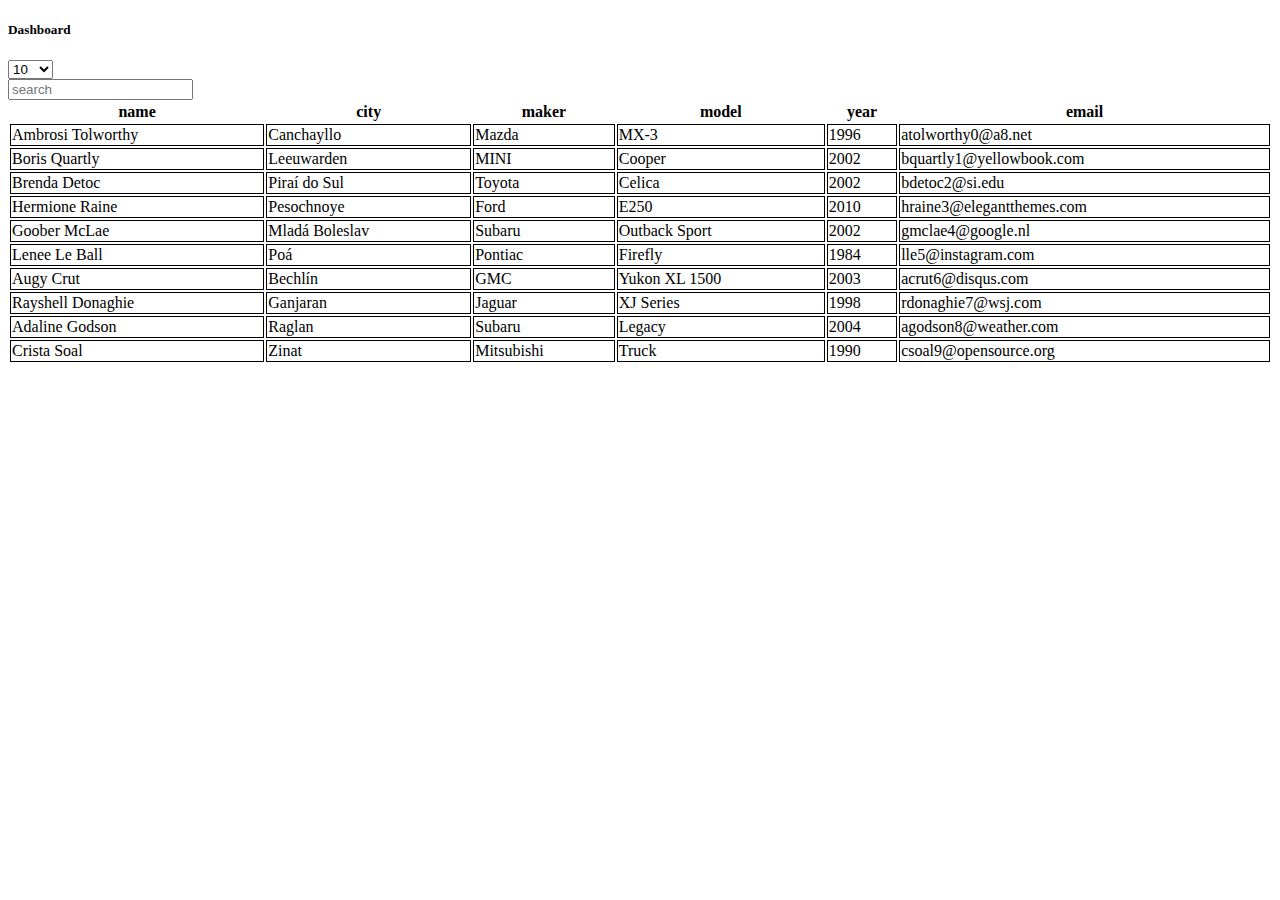
==== src/public/index.html @ 61161446 "중간 커밋" ====
<!DOCTYPE html>
<html lang="en">
  <head>
    <title></title>
    <meta charset="UTF-8">
    <meta name="viewport" content="width=device-width, initial-scale=1">
    <link href="../app/commons/css/reset.css" rel="stylesheet">
    <link href="../app/dashboard/dashboard.css" rel="stylesheet">
  </head>
  <body>
    <h5>Dashboard</h1>
    <div class="wrapper">
      <div id="carTable" class="car-table">
          <!-- table -->
      </div>
    </div>
  </body>
  <script src="../app/libs/http/ajax.js"></script>
  <script src="../app/libs/datatable/pagination/Pagination.js"></script>
  <script src="../app/libs/datatable/core/core.js"></script>
  <script src="../app/dashboard/dashboard.js"></script>
</html>
---- src/app/dashboard/dashboard.css ----
/* .engineer {
  width: 100%;
} */
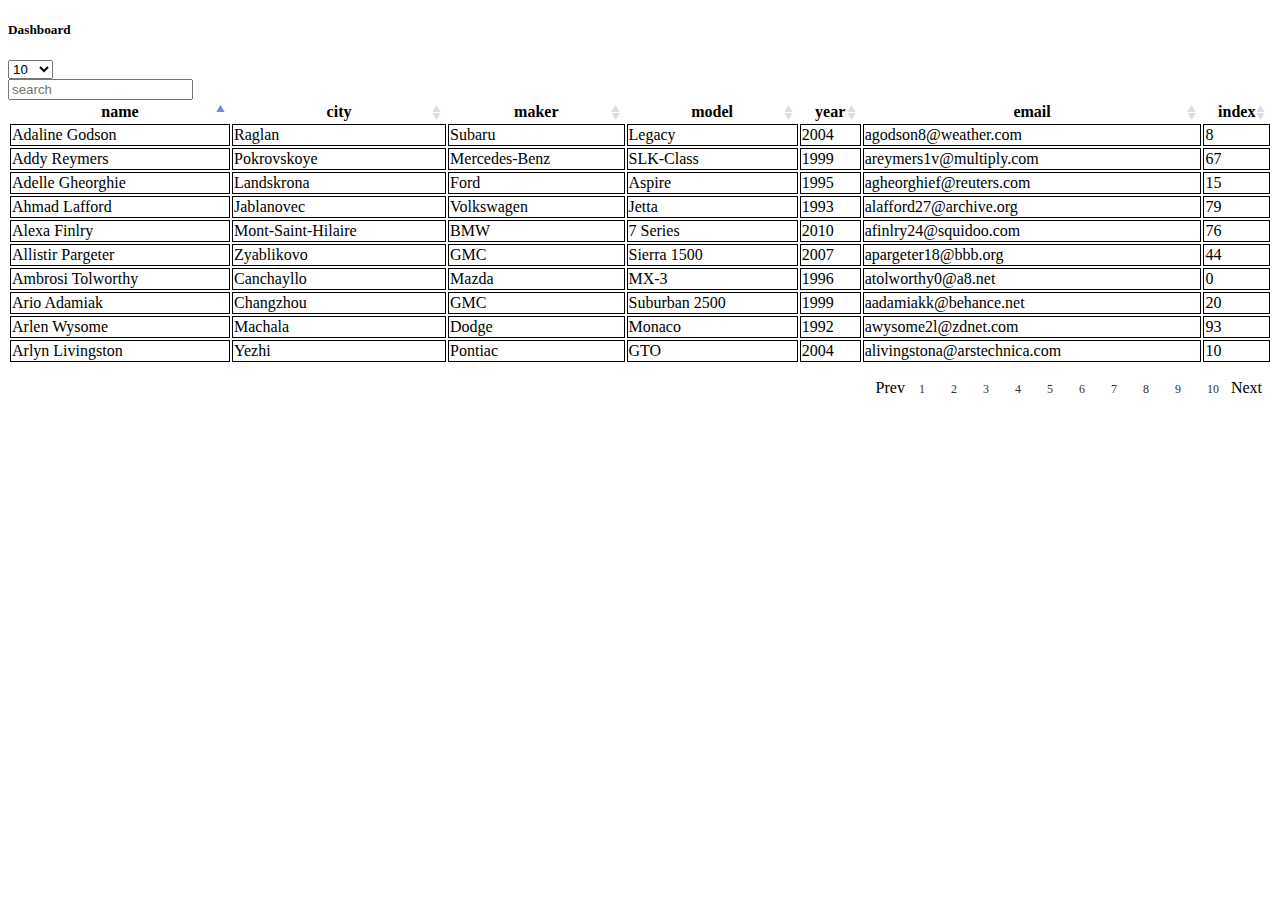
==== commit 89095fda: "중간커밋" ====
--- a/src/public/index.html
+++ b/src/public/index.html
@@ -16,7 +16,11 @@
     </div>
   </body>
   <script src="../app/libs/http/ajax.js"></script>
+  <script src="../app/libs/datatable/core/core.js"></script>
+  <!-- <script src="../app/libs/datatable/sort/Sort.js"></script> -->
+  <!-- <script src="../app/libs/datatable/panel/Panel.js"></script> -->
+  <!-- <script src="../app/libs/datatable/panel/Show.js"></script> -->
+  <!-- <script src="../app/libs/datatable/panel/Search.js"></script> -->
   <script src="../app/libs/datatable/pagination/Pagination.js"></script>
-  <script src="../app/libs/datatable/core/core.js"></script>
   <script src="../app/dashboard/dashboard.js"></script>
 </html>--- a/src/app/dashboard/dashboard.css
+++ b/src/app/dashboard/dashboard.css
@@ -1,3 +1,58 @@
-/* .engineer {
+
+.tt-table {
   width: 100%;
-} */+}
+
+.tt-tbody {
+  font-weight: 200
+}
+.tt-tbody td {
+  border: 1px solid black;
+}
+
+.sorting {
+  background-image: url(../static/images/sort_both.png);
+  cursor: pointer;
+  background-position: center right;
+  background-repeat: no-repeat;
+}
+.sorting-asc {
+  background-image: url(../static/images/sort_asc.png);
+}
+.sorting-desc {
+  background-image: url(../static/images/sort_desc.png);
+}
+
+.tt-pagination {
+  float: right;
+  margin-top: 12px;
+  margin-right: 10px;
+}
+.tt-pagination div{
+  display: inline-block;
+  font-size: 16px;
+}
+.tt-pagination>:nth-child(1) {
+  font-weight: 100;
+  cursor: pointer;
+}
+.tt-pagination>:nth-child(3) {
+  font-weight: 100;
+  cursor: pointer;
+}
+.tt-pagination :nth-child(2) span {
+  box-sizing: border-box;
+  display: inline-block;
+  min-width: 1.5em;
+  margin-left: 2px;
+  text-align: center;
+  text-decoration: none !important;
+  cursor: pointer;
+  color: #333 !important;
+  /* border-radius: 2px;  */
+  padding: 0.5em 1em;
+  font-size: 12px;
+}
+.tt-pagination :nth-child(2) span.selected {
+  border-bottom: 1px solid #979797;
+}
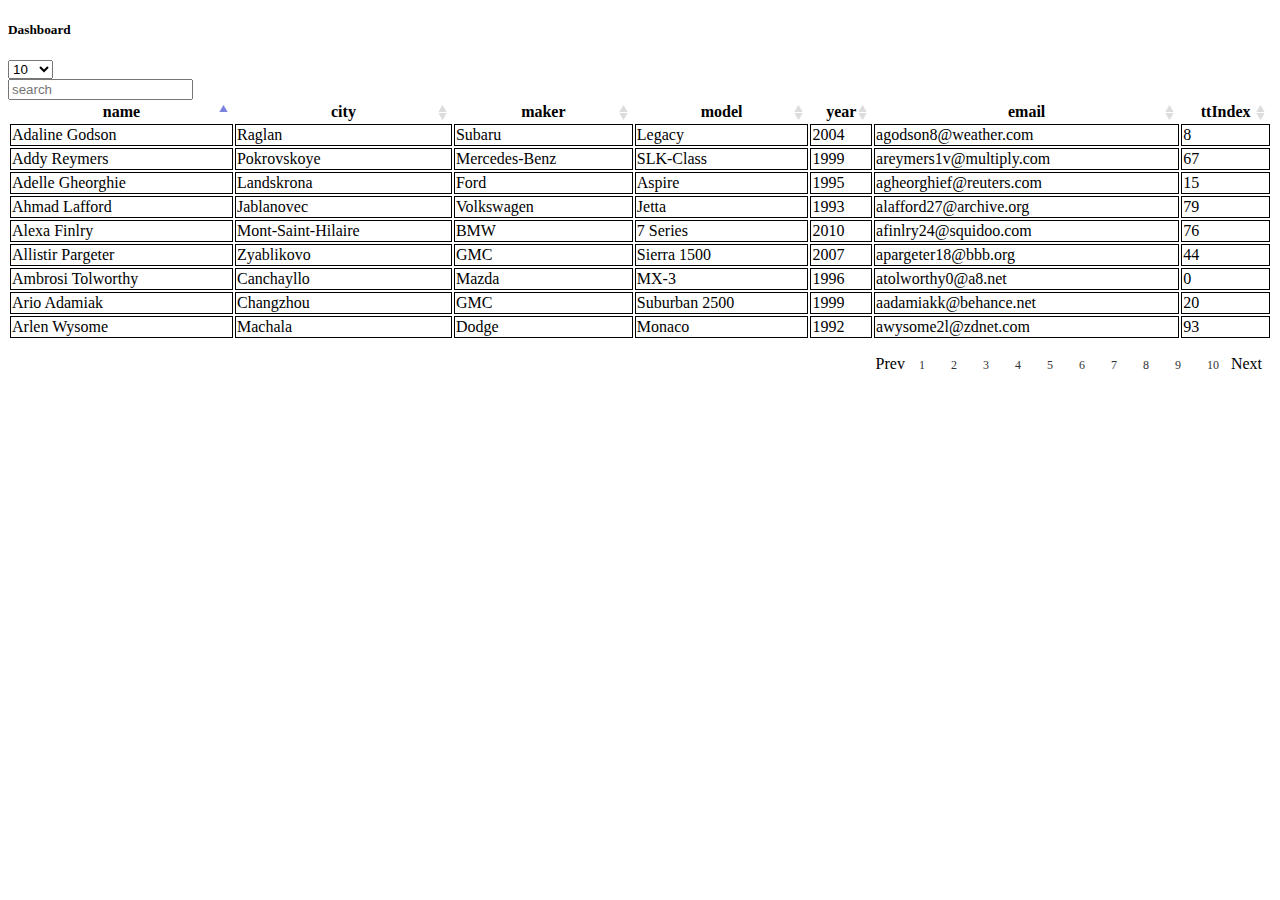
==== commit 3f6bfda0: "중간커밋" ====
--- a/src/public/index.html
+++ b/src/public/index.html
@@ -17,10 +17,6 @@
   </body>
   <script src="../app/libs/http/ajax.js"></script>
   <script src="../app/libs/datatable/core/core.js"></script>
-  <!-- <script src="../app/libs/datatable/sort/Sort.js"></script> -->
-  <!-- <script src="../app/libs/datatable/panel/Panel.js"></script> -->
-  <!-- <script src="../app/libs/datatable/panel/Show.js"></script> -->
-  <!-- <script src="../app/libs/datatable/panel/Search.js"></script> -->
   <script src="../app/libs/datatable/pagination/Pagination.js"></script>
   <script src="../app/dashboard/dashboard.js"></script>
 </html>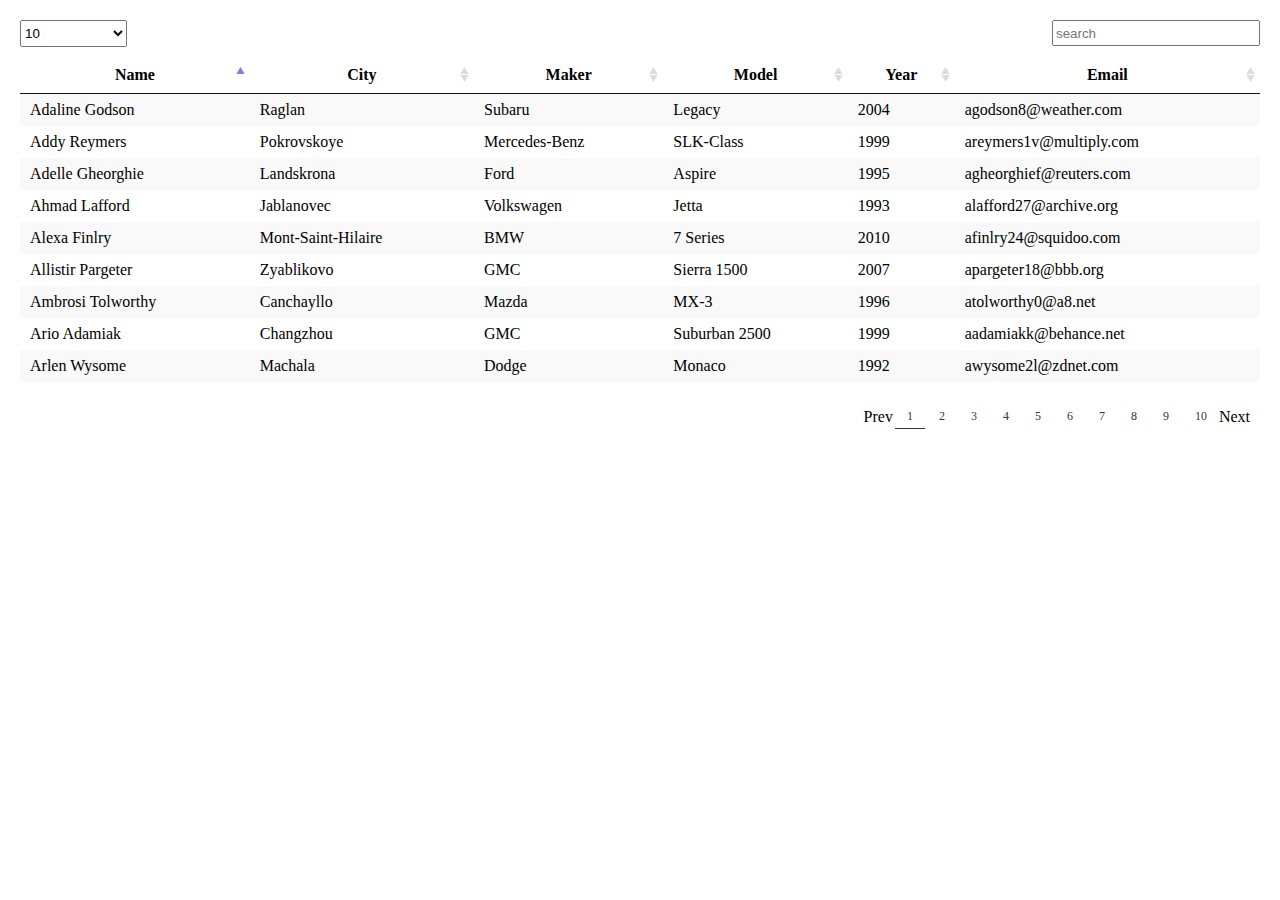
==== commit 9402655d: "중간커밋" ====
--- a/src/public/index.html
+++ b/src/public/index.html
@@ -8,7 +8,6 @@
     <link href="../app/dashboard/dashboard.css" rel="stylesheet">
   </head>
   <body>
-    <h5>Dashboard</h1>
     <div class="wrapper">
       <div id="carTable" class="car-table">
           <!-- table -->
--- a/src/app/dashboard/dashboard.css
+++ b/src/app/dashboard/dashboard.css
@@ -1,13 +1,58 @@
+::selection {
+  background: transparent;
+}
+
+.car-table {
+  margin: 20px;
+}
+
+.layer {
+  margin: 10px 0 0 0;  
+}
 
 .tt-table {
   width: 100%;
 }
 
+.tt-panel>div {
+  display: inline-block;
+}
+
+.tt-panel>div:nth-child(1) select {
+  height: 2em;
+  width: 8em;
+}
+
+.tt-panel>div:nth-child(2) {
+  float: right;
+}
+.tt-panel>div:nth-child(2) input {
+  width: 15em;
+  height: 1.5em;
+}
+
+
+.tt-thead th {
+  padding: 10px 18px;
+  border-bottom: 1px solid #111;
+  font-weight: bold;
+}
 .tt-tbody {
   font-weight: 200
 }
+.tt-tbody tr:nth-child(odd) {
+  background-color: #f9f9f9;
+}
+.tt-tbody tr:nth-child(even) {
+  background-color: #fff;
+}
 .tt-tbody td {
-  border: 1px solid black;
+  padding: 8px 10px; /**/
+  white-space: nowrap;
+  display: table-cell;
+}
+.tt-tbody tr:hover {
+  background-color: #f6f6f6;
 }
 
 .sorting {
@@ -27,17 +72,23 @@
   float: right;
   margin-top: 12px;
   margin-right: 10px;
+  vertical-align: middle;
+  /* font-weight: 300; */
 }
 .tt-pagination div{
   display: inline-block;
   font-size: 16px;
+  vertical-align: inherit;
+  /* font-weight: inherit; */
 }
 .tt-pagination>:nth-child(1) {
-  font-weight: 100;
+  /* font-weight: inherit; */
+  font-weight: 200;
   cursor: pointer;
 }
 .tt-pagination>:nth-child(3) {
-  font-weight: 100;
+  /* font-weight: inherit; */
+  font-weight: 200;
   cursor: pointer;
 }
 .tt-pagination :nth-child(2) span {
@@ -49,10 +100,17 @@
   text-decoration: none !important;
   cursor: pointer;
   color: #333 !important;
-  /* border-radius: 2px;  */
   padding: 0.5em 1em;
   font-size: 12px;
+  vertical-align: inherit;
+  /* font-weight: inherit; */
 }
 .tt-pagination :nth-child(2) span.selected {
   border-bottom: 1px solid #979797;
 }
+.tt-pagination .current {
+  border-bottom: 1px solid;
+}
+.tt-pagination :nth-child(2) span:not(.current) {
+  border-bottom: 1px solid transparent;
+}
